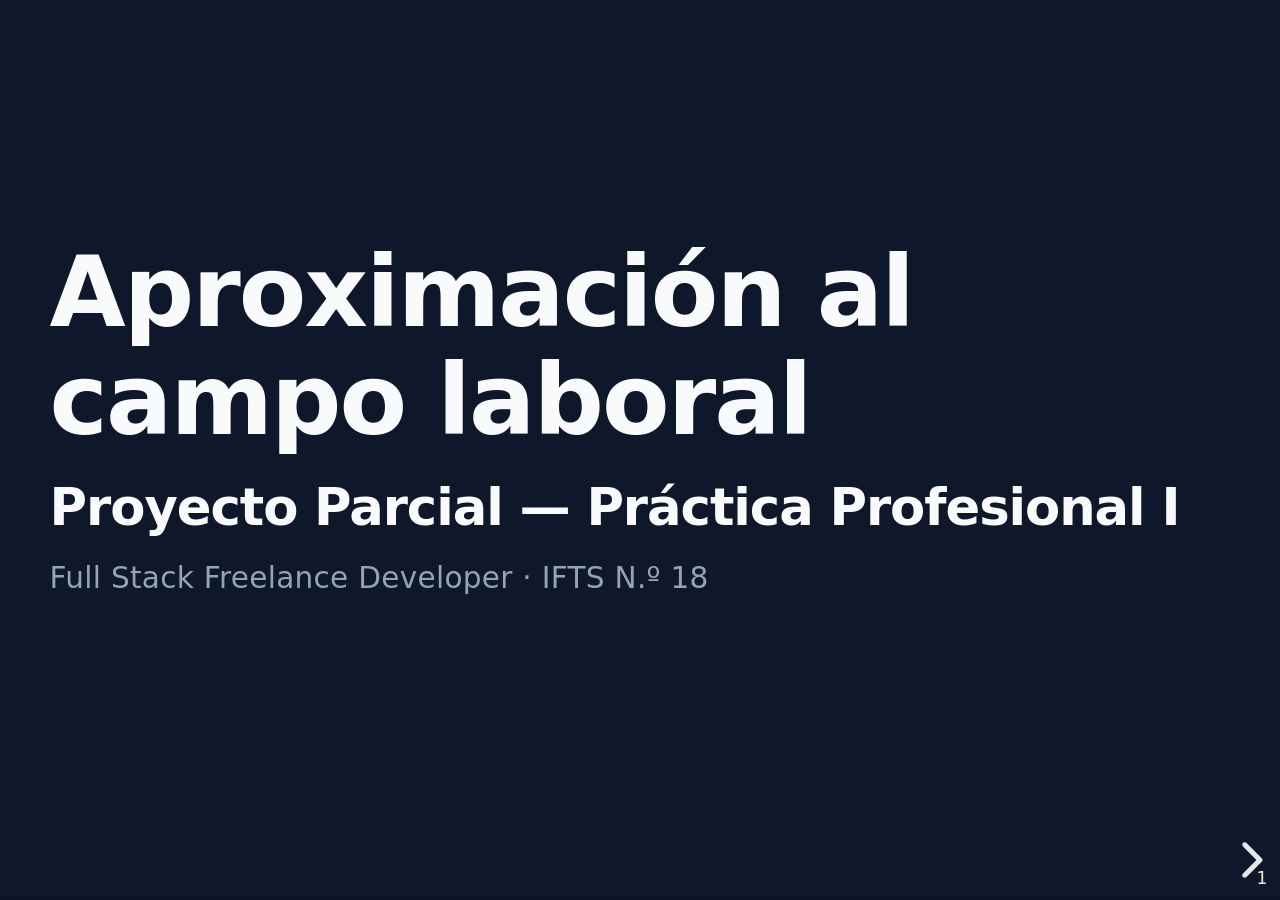
==== presentation/index.html @ 941c02d2 "chore: set up Reveal.js presentation" ====
<!DOCTYPE html>
<html lang="es-AR">
	<head>
		<meta charset="utf-8" />
		<meta
			name="viewport"
			content="width=device-width, initial-scale=1.0, maximum-scale=1.0, user-scalable=no"
		/>
		<meta
			name="description"
			content="Aproximación al campo laboral — Proyecto Parcial (Práctica Profesional I, IFTS N.º 18)"
		/>
		<meta name="author" content="Nahuel Farías" />

		<title>Aproximación al campo laboral — Proyecto Parcial</title>

		<link rel="stylesheet" href="reveal.js/dist/reset.css" />
		<link rel="stylesheet" href="reveal.js/dist/reveal.css" />
		<link rel="stylesheet" href="reveal.js/dist/theme/white.css" id="theme" />

		<link rel="stylesheet" href="reveal.js/dist/plugin/highlight/monokai.css" />

		<!-- Custom styles are loaded last so they can override the base theme. -->
		<link rel="stylesheet" href="styles/custom.css" />
	</head>
	<body>
		<div class="reveal">
			<div class="slides">
				<section data-markdown="slides/deck.md"></section>
			</div>
		</div>

		<script src="reveal.js/dist/reveal.js"></script>
		<script src="reveal.js/dist/plugin/markdown.js"></script>
		<script src="reveal.js/dist/plugin/highlight.js"></script>
		<script src="reveal.js/dist/plugin/notes.js"></script>
		<script>
			Reveal.initialize({
				hash: true,
				slideNumber: true,
				controls: true,
				progress: true,
				center: true,
				transition: "slide",
				plugins: [RevealMarkdown, RevealHighlight, RevealNotes],
			});
		</script>
	</body>
</html>
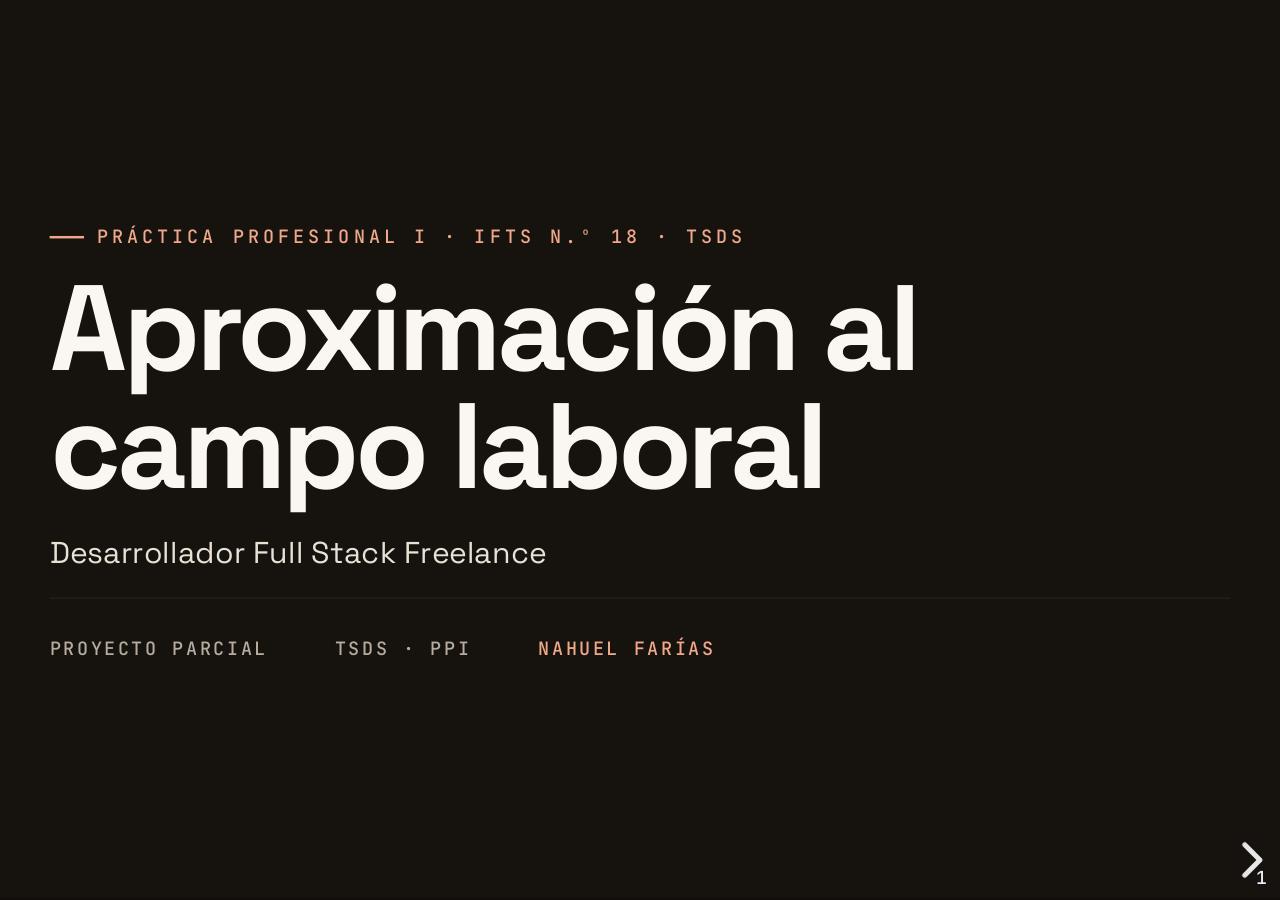
==== commit 1456176c: "ft: adjust presentation" ====
--- a/presentation/index.html
+++ b/presentation/index.html
@@ -20,7 +20,8 @@
 
 		<link rel="stylesheet" href="reveal.js/dist/plugin/highlight/monokai.css" />
 
-		<!-- Custom styles are loaded last so they can override the base theme. -->
+		<!-- Self-hosted fonts; custom styles are loaded last so they can override the base theme. -->
+		<link rel="stylesheet" href="styles/fonts.css" />
 		<link rel="stylesheet" href="styles/custom.css" />
 	</head>
 	<body>
--- a/presentation/styles/fonts.css
+++ b/presentation/styles/fonts.css
@@ -0,0 +1,70 @@
+/*
+ * Self-hosted web fonts (local WOFF2, no CDN).
+ *
+ * Kept separate from custom.css so the deck works fully offline over the LAN.
+ * Subset: latin (covers Spanish accented characters).
+ */
+
+@font-face {
+	font-family: "Space Grotesk";
+	font-style: normal;
+	font-weight: 400;
+	font-display: swap;
+	src: url("../fonts/space-grotesk-400.woff2") format("woff2");
+}
+
+@font-face {
+	font-family: "Space Grotesk";
+	font-style: normal;
+	font-weight: 500;
+	font-display: swap;
+	src: url("../fonts/space-grotesk-500.woff2") format("woff2");
+}
+
+@font-face {
+	font-family: "Space Grotesk";
+	font-style: normal;
+	font-weight: 700;
+	font-display: swap;
+	src: url("../fonts/space-grotesk-700.woff2") format("woff2");
+}
+
+@font-face {
+	font-family: "Source Serif 4";
+	font-style: normal;
+	font-weight: 400;
+	font-display: swap;
+	src: url("../fonts/source-serif-4-400.woff2") format("woff2");
+}
+
+@font-face {
+	font-family: "Source Serif 4";
+	font-style: italic;
+	font-weight: 400;
+	font-display: swap;
+	src: url("../fonts/source-serif-4-400-italic.woff2") format("woff2");
+}
+
+@font-face {
+	font-family: "Source Serif 4";
+	font-style: normal;
+	font-weight: 600;
+	font-display: swap;
+	src: url("../fonts/source-serif-4-600.woff2") format("woff2");
+}
+
+@font-face {
+	font-family: "JetBrains Mono";
+	font-style: normal;
+	font-weight: 500;
+	font-display: swap;
+	src: url("../fonts/jetbrains-mono-500.woff2") format("woff2");
+}
+
+@font-face {
+	font-family: "JetBrains Mono";
+	font-style: normal;
+	font-weight: 700;
+	font-display: swap;
+	src: url("../fonts/jetbrains-mono-700.woff2") format("woff2");
+}
--- a/presentation/styles/custom.css
+++ b/presentation/styles/custom.css
@@ -1,47 +1,89 @@
 /*
- * Custom presentation styles.
+ * Custom presentation styles — Direction B: "Editorial Spread".
  *
  * Loaded after the Reveal.js base theme, so these rules override it.
  * Keep custom presentation code separate from the Reveal.js framework.
+ *
+ * Structure:
+ *   1. Design tokens
+ *   2. Base theme mapping
+ *   3. Editorial primitives (eyebrow, rules)
+ *   4. Legacy content components (kept for the not-yet-redesigned slides)
+ *   5. Prototype components (cover, columns, figure)
+ *   6. Diagrams (inline SVG)
+ *   7. Fragments & motion
+ *   8. Chrome (progress bar & slide number)
+ *   9. Responsive
  */
 
+/* ---- 1. Design tokens ---- */
+
 :root {
-	--deck-accent: #2563eb;
-	--deck-accent-soft: rgba(37, 99, 235, 0.12);
-	--deck-ink: #0f172a;
-	--deck-ink-soft: #475569;
-	--deck-canvas-dark: #0f172a;
-	--deck-canvas-dark-soft: #94a3b8;
-	--deck-font-sans:
-		"Inter", "Segoe UI", system-ui, -apple-system, "Helvetica Neue", sans-serif;
-	--deck-font-mono:
-		"JetBrains Mono", "Fira Code", ui-monospace, SFMono-Regular, Menlo, monospace;
-}
-
-/* ---- Base theme tokens (modern editorial / developer) ---- */
+	/* Paper & ink */
+	--ed-paper: #faf7f2;
+	--ed-paper-2: #f2ece1;
+	--ed-ink: #16130f;
+	--ed-ink-2: #3a352e;
+	--ed-ink-soft: #6b6459;
+	--ed-rule: #d9d1c4;
+	--ed-rule-strong: #b9ae9c;
+
+	/* Signal accent + semantic pairs */
+	--ed-accent: #e4572e;
+	--ed-accent-ink: #b23a17;
+	--ed-accent-soft: rgba(228, 87, 46, 0.12);
+	--ed-good: #4a7c59;
+	--ed-good-soft: rgba(74, 124, 89, 0.1);
+	--ed-bad: #b4432b;
+	--ed-bad-soft: rgba(180, 67, 43, 0.1);
+
+	/* Dark canvas (cover / closing) */
+	--ed-canvas: #16130f;
+	--ed-canvas-2: #26211a;
+	--ed-canvas-soft: #b6ac9d;
+
+	/* Type */
+	--ed-display: "Space Grotesk", "Helvetica Neue", Helvetica, Arial, sans-serif;
+	--ed-body: "Source Serif 4", Georgia, "Times New Roman", serif;
+	--ed-mono: "JetBrains Mono", ui-monospace, SFMono-Regular, Menlo, monospace;
+
+	--ed-radius: 4px;
+}
+
+/* ---- 2. Base theme mapping ---- */
 
 .reveal {
-	--r-main-font: var(--deck-font-sans);
-	--r-heading-font: var(--deck-font-sans);
-	--r-code-font: var(--deck-font-mono);
-	--r-main-color: var(--deck-ink-soft);
-	--r-heading-color: var(--deck-ink);
-	--r-link-color: var(--deck-accent);
-	--r-link-color-hover: #1d4ed8;
+	--r-main-font: var(--ed-body);
+	--r-heading-font: var(--ed-display);
+	--r-code-font: var(--ed-mono);
+	--r-background-color: var(--ed-paper);
+	--r-main-color: var(--ed-ink-2);
+	--r-heading-color: var(--ed-ink);
+	--r-link-color: var(--ed-accent);
+	--r-link-color-hover: var(--ed-accent-ink);
 	--r-heading-text-transform: none;
 	--r-heading-font-weight: 700;
 	--r-heading-letter-spacing: -0.02em;
-	--r-heading-line-height: 1.1;
-	--r-main-font-size: 32px;
-	--r-block-margin: 0.7em;
+	--r-heading-line-height: 1.05;
+	--r-main-font-size: 34px;
+	--r-block-margin: 0.6em;
+}
+
+.reveal-viewport {
+	background-color: var(--ed-paper);
 }
 
 .reveal h1 {
-	font-size: 2.5em;
+	font-size: 2.6em;
+	letter-spacing: -0.03em;
 }
 
 .reveal h2 {
-	font-size: 1.6em;
+	font-size: 1.9em;
+}
+
+.reveal h3 {
+	font-weight: 500;
 }
 
 .reveal h1,
@@ -50,11 +92,18 @@
 	text-wrap: balance;
 }
 
+.reveal p,
+.reveal li {
+	text-wrap: pretty;
+}
+
 .reveal strong {
-	color: var(--deck-ink);
+	color: var(--ed-ink);
+	font-weight: 600;
 }
 
 .reveal a {
+	color: var(--ed-accent);
 	text-decoration-thickness: 2px;
 	text-underline-offset: 3px;
 }
@@ -63,78 +112,735 @@
 	line-height: 1.5;
 }
 
-/* ---- Slide layout helpers ---- */
+/* ---- Slide scaffolding ---- */
 
 .reveal .slides section {
 	text-align: left;
 }
 
-.reveal .slides section:not(.deck-dark) h1::after,
-.reveal .slides section:not(.deck-dark) h2::after {
+/* ---- 3. Editorial primitives ---- */
+
+.deck-kicker,
+.ed-eyebrow {
+	display: flex;
+	align-items: center;
+	gap: 0.65em;
+	margin: 0 0 0.55em;
+	font-family: var(--ed-mono);
+	font-size: 0.44em;
+	font-weight: 500;
+	letter-spacing: 0.22em;
+	text-transform: uppercase;
+	color: var(--ed-accent);
+}
+
+.deck-kicker::before,
+.ed-eyebrow::before {
 	content: "";
-	display: block;
-	width: 2.2em;
-	height: 4px;
-	margin: 0.35em 0 0;
-	border-radius: 999px;
-	background: var(--deck-accent);
+	width: 1.9em;
+	height: 2px;
+	background: currentColor;
+	flex: none;
+}
+
+.reveal .slides section.deck-dark .deck-kicker,
+.reveal .slides section.deck-dark .ed-eyebrow {
+	color: #f0a888;
 }
 
 .deck-subtitle {
 	display: block;
-	margin-top: 0.4em;
-	color: var(--deck-ink-soft);
-	font-size: 0.75em;
+	margin-top: 0.5em;
+	color: var(--ed-ink-soft);
+	font-size: 0.62em;
 	letter-spacing: 0.01em;
 }
 
 .deck-author {
 	margin-top: 1.6em;
-	color: var(--deck-ink);
-	font-size: 0.55em;
+	color: var(--ed-ink);
+	font-size: 0.5em;
 	font-weight: 600;
-	letter-spacing: 0.06em;
+	letter-spacing: 0.08em;
 	text-transform: uppercase;
 }
 
 .deck-note {
-	margin-top: 1.4em;
-	font-size: 0.5em;
+	margin-top: 1.1em;
+	font-size: 0.54em;
+	line-height: 1.5;
 	font-style: italic;
-	color: var(--deck-ink-soft);
+	color: var(--ed-ink-soft);
+	border-left: 2px solid var(--ed-rule);
+	padding-left: 0.9em;
+	max-width: 60ch;
+}
+
+.deck-label {
+	margin: 0.8em 0 0.2em;
+	font-family: var(--ed-mono);
+	font-size: 0.42em;
+	font-weight: 500;
+	letter-spacing: 0.16em;
+	text-transform: uppercase;
+	color: var(--ed-ink-soft);
 }
 
 /* ---- Dark sections (title / closing) ---- */
 
 .reveal .slides section.deck-dark {
-	color: #e2e8f0;
+	color: #e8e1d5;
+	background-color: var(--ed-canvas);
 }
 
 .reveal .slides section.deck-dark h1,
 .reveal .slides section.deck-dark h2,
 .reveal .slides section.deck-dark h3,
 .reveal .slides section.deck-dark strong {
-	color: #f8fafc;
+	color: var(--ed-paper);
 }
 
 .reveal .slides section.deck-dark .deck-subtitle,
 .reveal .slides section.deck-dark .deck-note {
-	color: var(--deck-canvas-dark-soft);
-}
-
-.reveal .slides section.deck-dark h1::after,
-.reveal .slides section.deck-dark h2::after {
-	background: var(--deck-accent-soft);
+	color: var(--ed-canvas-soft);
+}
+
+.reveal .slides section.deck-dark .deck-note {
+	border-left-color: var(--ed-canvas-2);
 }
 
 .reveal .slides section.deck-dark a {
-	color: #93c5fd;
-}
-
-/* ---- Chrome (progress bar & slide number) ---- */
+	color: #f0a888;
+}
+
+/* ---- 4. Legacy content components ---- */
+
+.deck-lead {
+	margin-top: 0.5em;
+	max-width: 46ch;
+	font-size: 0.66em;
+	line-height: 1.5;
+	color: var(--ed-ink-2);
+}
+
+.deck-pills {
+	display: flex;
+	flex-wrap: wrap;
+	gap: 0.5em;
+	margin: 0.7em 0 0;
+	padding: 0;
+	list-style: none;
+}
+
+.deck-pill {
+	display: inline-block;
+	padding: 0.32em 0.8em;
+	border: 1px solid var(--ed-rule-strong);
+	border-radius: 999px;
+	background: transparent;
+	color: var(--ed-ink);
+	font-family: var(--ed-mono);
+	font-size: 0.46em;
+	font-weight: 500;
+	letter-spacing: 0.02em;
+}
+
+.deck-cards {
+	display: grid;
+	gap: 0.7em;
+	margin-top: 0.6em;
+}
+
+.deck-cards--3 {
+	grid-template-columns: repeat(3, 1fr);
+}
+
+.deck-card {
+	padding: 0.8em 0.9em;
+	border: 1px solid var(--ed-rule);
+	border-radius: var(--ed-radius);
+	background: var(--ed-paper-2);
+}
+
+.deck-card h3 {
+	margin: 0 0 0.3em;
+	font-size: 0.6em;
+	color: var(--ed-ink);
+}
+
+.deck-card p {
+	margin: 0;
+	font-size: 0.5em;
+	line-height: 1.5;
+	color: var(--ed-ink-soft);
+}
+
+.deck-cards--numbered {
+	counter-reset: deck-card;
+}
+
+.deck-cards--numbered .deck-card {
+	counter-increment: deck-card;
+	border-top: 3px solid var(--ed-accent);
+	background: var(--ed-paper);
+}
+
+.deck-cards--numbered .deck-card::before {
+	content: counter(deck-card, decimal-leading-zero);
+	display: block;
+	margin-bottom: 0.35em;
+	font-family: var(--ed-mono);
+	font-size: 0.4em;
+	font-weight: 700;
+	letter-spacing: 0.08em;
+	color: var(--ed-accent);
+}
+
+.deck-rolecard {
+	display: flex;
+	flex-direction: column;
+	gap: 0.15em;
+	margin: 0.5em 0 0;
+	padding: 0.65em 0.9em;
+	border-left: 4px solid var(--ed-accent);
+	background: var(--ed-paper-2);
+}
+
+.deck-rolecard-title {
+	font-size: 0.62em;
+	font-weight: 600;
+	color: var(--ed-ink);
+}
+
+.deck-rolecard-sub {
+	font-size: 0.5em;
+	line-height: 1.5;
+	color: var(--ed-ink-soft);
+}
+
+.deck-two-col {
+	display: grid;
+	grid-template-columns: 1fr 1fr;
+	gap: 0.9em;
+	margin-top: 0.5em;
+}
+
+.deck-col {
+	padding: 0.7em 0.95em;
+	border-radius: var(--ed-radius);
+	background: var(--ed-paper-2);
+	border-top: 3px solid var(--ed-rule);
+}
+
+.deck-col h3 {
+	margin: 0 0 0.3em;
+	font-size: 0.58em;
+}
+
+.deck-col ul {
+	margin: 0;
+	padding-left: 1.1em;
+}
+
+.deck-col li {
+	margin-bottom: 0.25em;
+	font-size: 0.5em;
+	line-height: 1.45;
+	color: var(--ed-ink-soft);
+}
+
+.deck-col--good {
+	border-top-color: var(--ed-good);
+	background: var(--ed-good-soft);
+}
+
+.deck-col--bad {
+	border-top-color: var(--ed-bad);
+	background: var(--ed-bad-soft);
+}
+
+.deck-col--good h3 {
+	color: var(--ed-good);
+}
+
+.deck-col--bad h3 {
+	color: var(--ed-bad);
+}
+
+.deck-split {
+	display: grid;
+	grid-template-columns: 1.1fr 0.9fr;
+	gap: 1.1em;
+	align-items: center;
+	margin-top: 0.6em;
+}
+
+.deck-split .deck-lead {
+	margin-top: 0;
+	max-width: 34ch;
+}
+
+.deck-split .deck-pills {
+	flex-direction: column;
+	align-items: flex-start;
+	margin: 0;
+}
+
+.deck-timeline {
+	display: flex;
+	flex-direction: column;
+	gap: 0.55em;
+	margin-top: 0.6em;
+	padding-left: 0.2em;
+}
+
+.deck-timeline .deck-flow-step {
+	position: relative;
+	width: 100%;
+	padding-left: 2.4em;
+}
+
+.deck-timeline .deck-flow-step::before {
+	content: "";
+	position: absolute;
+	left: 0.85em;
+	top: 50%;
+	width: 0.7em;
+	height: 0.7em;
+	transform: translate(-50%, -50%);
+	border-radius: 999px;
+	background: var(--ed-accent);
+	box-shadow: 0 0 0 4px var(--ed-accent-soft);
+}
+
+.deck-timeline .deck-flow-step:not(:last-child)::after {
+	content: "";
+	position: absolute;
+	left: 0.85em;
+	top: calc(50% + 0.55em);
+	width: 2px;
+	height: calc(100% - 0.5em);
+	transform: translateX(-50%);
+	background: var(--ed-rule);
+}
+
+.deck-week {
+	margin-top: 0.7em;
+}
+
+.deck-week-meeting {
+	display: flex;
+	align-items: center;
+	gap: 0.7em;
+	padding: 0.75em 1em;
+	border-left: 4px solid var(--ed-accent);
+	background: var(--ed-accent-soft);
+}
+
+.deck-week-count {
+	font-family: var(--ed-display);
+	font-size: 1.4em;
+	font-weight: 700;
+	line-height: 1;
+	color: var(--ed-accent);
+}
+
+.deck-week-text {
+	font-size: 0.54em;
+	line-height: 1.45;
+	color: var(--ed-ink);
+}
+
+.deck-flow {
+	display: flex;
+	flex-wrap: wrap;
+	align-items: center;
+	gap: 0.5em;
+	margin-top: 0.7em;
+}
+
+.deck-flow-step {
+	padding: 0.5em 0.8em;
+	border: 1px solid var(--ed-rule-strong);
+	border-radius: var(--ed-radius);
+	background: transparent;
+	font-family: var(--ed-mono);
+	font-size: 0.48em;
+	font-weight: 500;
+	color: var(--ed-ink);
+}
+
+.deck-flow-arrow {
+	font-size: 0.7em;
+	color: var(--ed-accent);
+}
+
+/* ---- Closing reflection (dark slide) ---- */
+
+.deck-reflection {
+	display: grid;
+	gap: 0.6em;
+	margin-top: 0.6em;
+}
+
+.deck-reflection-item {
+	display: flex;
+	flex-direction: column;
+	gap: 0.1em;
+	padding: 0.55em 0.85em;
+	border-left: 3px solid var(--ed-accent);
+	background: rgba(255, 255, 255, 0.04);
+}
+
+.deck-reflection-key {
+	font-family: var(--ed-mono);
+	font-size: 0.44em;
+	font-weight: 500;
+	letter-spacing: 0.1em;
+	text-transform: uppercase;
+	color: #f0a888;
+}
+
+.deck-reflection-text {
+	font-size: 0.5em;
+	line-height: 1.5;
+	color: #d8cfc0;
+}
+
+/* ---- 5. Prototype components (cover, columns, figure) ---- */
+
+/* Cover */
+.reveal .slides section.ed-cover {
+	display: flex;
+	flex-direction: column;
+	justify-content: center;
+	min-height: 700px;
+}
+
+.ed-cover .ed-eyebrow {
+	margin-bottom: 1.1em;
+}
+
+.reveal .ed-cover-title {
+	margin: 0;
+	font-size: 2.9em;
+	line-height: 0.98;
+	letter-spacing: -0.035em;
+	color: var(--ed-paper);
+	max-width: none;
+}
+
+.reveal .ed-cover-title em {
+	font-style: normal;
+	color: #f0a888;
+}
+
+.reveal .ed-cover-role {
+	margin: 0.9em 0 0;
+	font-family: var(--ed-display);
+	font-size: 0.72em;
+	font-weight: 400;
+	letter-spacing: 0.01em;
+	color: #e8e1d5;
+	max-width: 40ch;
+}
+
+.ed-cover-meta {
+	display: flex;
+	flex-wrap: wrap;
+	gap: 0.6em 1.6em;
+	margin-top: 2.2em;
+	padding-top: 0.9em;
+	border-top: 1px solid var(--ed-canvas-2);
+}
+
+.reveal .ed-cover-meta span {
+	font-family: var(--ed-mono);
+	font-size: 0.44em;
+	letter-spacing: 0.14em;
+	text-transform: uppercase;
+	color: var(--ed-canvas-soft);
+}
+
+.reveal .ed-cover-meta span:last-child {
+	color: #f0a888;
+}
+
+/* Two-column editorial comparison */
+.ed-columns {
+	display: grid;
+	grid-template-columns: 1fr 1fr;
+	gap: 1.8em;
+	margin-top: 0.9em;
+}
+
+.ed-columns > .ed-col {
+	padding-top: 0.9em;
+	border-top: 2px solid var(--ed-rule-strong);
+}
+
+.ed-col--good {
+	border-top-color: var(--ed-good) !important;
+}
+
+.ed-col--bad {
+	border-top-color: var(--ed-bad) !important;
+}
+
+.reveal .ed-col-title {
+	display: flex;
+	align-items: baseline;
+	gap: 0.5em;
+	margin: 0 0 0.6em;
+	font-family: var(--ed-display);
+	font-size: 1.05em;
+	font-weight: 700;
+	letter-spacing: -0.01em;
+	line-height: 1;
+}
+
+.reveal .ed-col-title .ed-col-count {
+	font-family: var(--ed-mono);
+	font-size: 0.42em;
+	font-weight: 500;
+	letter-spacing: 0;
+	color: var(--ed-ink-soft);
+}
+
+.reveal .ed-col--good .ed-col-title {
+	color: var(--ed-good);
+}
+
+.reveal .ed-col--bad .ed-col-title {
+	color: var(--ed-bad);
+}
+
+.reveal .ed-list {
+	margin: 0;
+	padding: 0;
+	list-style: none;
+}
+
+.reveal .ed-list li {
+	position: relative;
+	margin: 0 0 0.55em;
+	padding-left: 1.5em;
+	font-size: 0.58em;
+	line-height: 1.4;
+	color: var(--ed-ink-2);
+	list-style: none;
+}
+
+.reveal .ed-list li::before {
+	content: "";
+	position: absolute;
+	left: 0;
+	top: 0.58em;
+	width: 0.85em;
+	height: 2px;
+	background: var(--ed-rule-strong);
+}
+
+.reveal .ed-col--good .ed-list li::before {
+	background: var(--ed-good);
+}
+
+.reveal .ed-col--bad .ed-list li::before {
+	background: var(--ed-bad);
+}
+
+/* Editorial figure */
+.ed-figure {
+	margin: 0.6em 0 0;
+}
+
+.ed-figure-head {
+	display: flex;
+	align-items: baseline;
+	justify-content: space-between;
+	gap: 1em;
+	padding-bottom: 0.55em;
+	border-bottom: 1px solid var(--ed-rule);
+	margin-bottom: 0.9em;
+}
+
+.reveal .ed-fig-tag {
+	font-family: var(--ed-mono);
+	font-size: 0.44em;
+	font-weight: 500;
+	letter-spacing: 0.14em;
+	text-transform: uppercase;
+	color: var(--ed-ink-soft);
+	white-space: nowrap;
+}
+
+.ed-figure-body {
+	display: grid;
+	grid-template-columns: 1.55fr 1fr;
+	gap: 1.8em;
+	align-items: center;
+}
+
+.ed-figure-body .deck-diagram {
+	max-width: 100%;
+	margin: 0;
+}
+
+.reveal .ed-figure figcaption {
+	margin: 0;
+	padding-left: 1em;
+	border-left: 2px solid var(--ed-accent);
+	font-size: 0.56em;
+	line-height: 1.5;
+	color: var(--ed-ink-soft);
+}
+
+/* ---- 6. Diagrams (inline SVG) ---- */
+
+.deck-figure {
+	margin: 0.4em 0 0;
+}
+
+.deck-diagram {
+	display: block;
+	width: 100%;
+	max-width: 900px;
+	height: auto;
+	margin: 0 auto;
+}
+
+.deck-diagram--loop {
+	max-width: 430px;
+}
+
+.deck-figure svg text {
+	font-family: var(--ed-display);
+}
+
+.deck-figcap {
+	margin: 0.5em 0 0;
+	font-size: 0.5em;
+	line-height: 1.5;
+	color: var(--ed-ink-soft);
+}
+
+/* Organigrama */
+.dia-edge {
+	stroke: var(--ed-rule-strong);
+	stroke-width: 2;
+}
+
+.dia-edge-collab {
+	stroke: var(--ed-rule);
+	stroke-width: 1.5;
+	stroke-dasharray: 7 7;
+}
+
+.dia-edge-client {
+	stroke: var(--ed-accent);
+	stroke-width: 2;
+	stroke-dasharray: 9 7;
+}
+
+.dia-node {
+	fill: #ffffff;
+	stroke: var(--ed-ink);
+	stroke-width: 2;
+}
+
+.dia-node-client {
+	fill: var(--ed-accent-soft);
+	stroke: var(--ed-accent);
+	stroke-width: 2;
+}
+
+.dia-hub {
+	fill: var(--ed-accent);
+}
+
+.dia-hub-label {
+	fill: #ffffff;
+	font-size: 23px;
+	font-weight: 700;
+}
+
+.dia-label {
+	fill: var(--ed-ink);
+	font-size: 22px;
+	font-weight: 500;
+}
+
+/* Círculo de la promesa */
+.dia-loop-edge {
+	fill: none;
+	stroke: var(--ed-rule-strong);
+	stroke-width: 2.5;
+}
+
+.dia-loop-edge-return {
+	fill: none;
+	stroke: var(--ed-accent);
+	stroke-width: 3;
+}
+
+.dia-loop-node {
+	fill: #ffffff;
+	stroke: var(--ed-rule-strong);
+	stroke-width: 2.5;
+}
+
+.dia-loop-num {
+	fill: var(--ed-accent);
+	font-size: 25px;
+	font-weight: 700;
+}
+
+.dia-loop-label {
+	fill: var(--ed-ink);
+	font-size: 14px;
+	font-weight: 500;
+}
+
+.dia-loop-center {
+	fill: var(--ed-ink-soft);
+	font-size: 16px;
+	font-weight: 500;
+}
+
+/* ---- 7. Fragments & motion ---- */
+
+.reveal .fragment {
+	transition:
+		opacity 0.4s ease,
+		transform 0.4s ease;
+}
+
+.reveal .fragment.fade-up {
+	transform: translateY(0.45em);
+}
+
+.reveal .fragment.fade-up.visible {
+	transform: none;
+}
+
+@media (prefers-reduced-motion: reduce) {
+	.reveal .slides section,
+	.reveal .fragment {
+		transition: none !important;
+		animation: none !important;
+	}
+
+	.reveal .fragment.grow.visible,
+	.reveal .fragment.shrink.visible,
+	.reveal .fragment.zoom-in.visible {
+		transform: none !important;
+	}
+}
+
+/* ---- 8. Chrome (progress bar & slide number) ---- */
 
 .reveal .progress {
-	color: var(--deck-accent);
+	color: var(--ed-accent);
 	height: 3px;
 }
 
@@ -142,6 +848,49 @@
 	background: transparent;
 	color: #ffffff;
 	mix-blend-mode: difference;
-	font-family: var(--deck-font-mono);
+	font-family: var(--ed-mono);
 	font-size: 18px;
 }
+
+/* ---- 9. Responsive ---- */
+
+@media (max-width: 900px) {
+	.deck-cards--3 {
+		grid-template-columns: 1fr;
+	}
+
+	.deck-two-col {
+		grid-template-columns: 1fr;
+	}
+
+	.deck-split {
+		grid-template-columns: 1fr;
+	}
+
+	.deck-split .deck-pills {
+		flex-direction: row;
+	}
+
+	.deck-diagram {
+		max-width: 100%;
+	}
+
+	.ed-columns {
+		grid-template-columns: 1fr;
+	}
+
+	.ed-figure-body {
+		grid-template-columns: 1fr;
+		gap: 1em;
+	}
+}
+
+@media (max-width: 600px) {
+	.deck-diagram--loop {
+		max-width: 320px;
+	}
+
+	.deck-flow-arrow {
+		display: none;
+	}
+}
